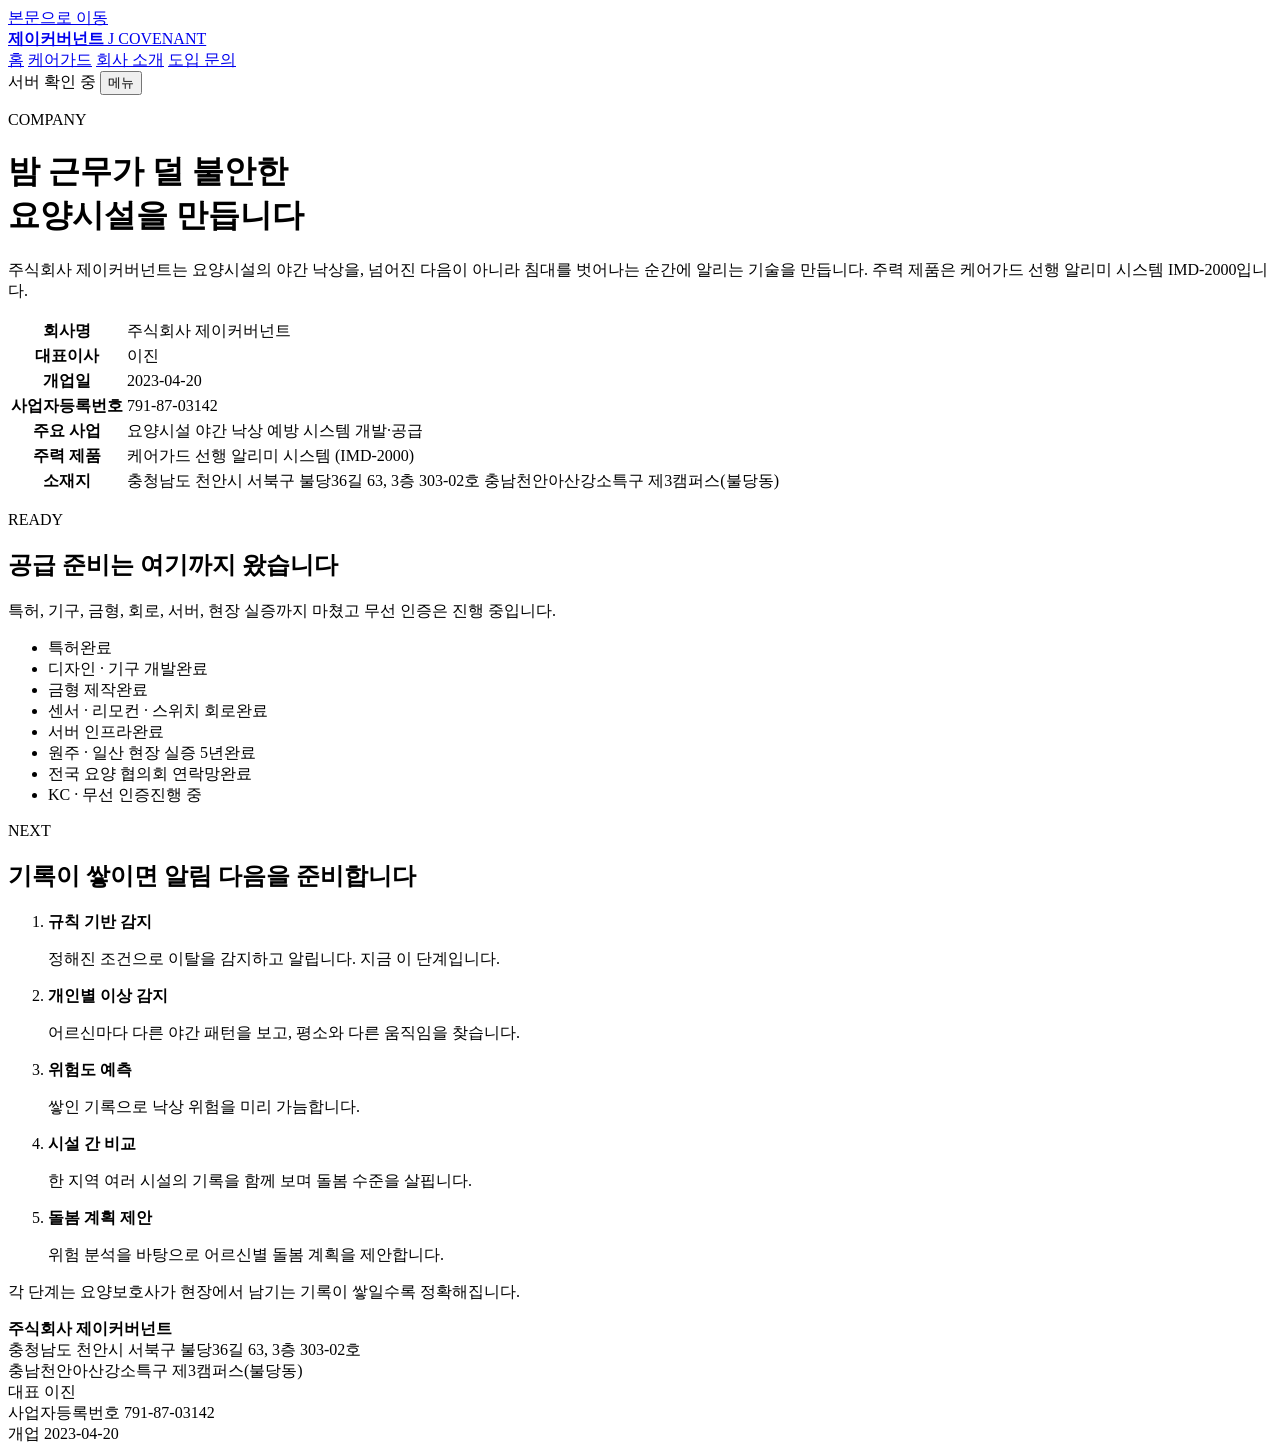
==== src/main/resources/static/company.html @ a254a749 "제이커버넌트 홈페이지를 j01에 올리고, 이후 수정마다 동기화하도록 한다." ====
<!DOCTYPE html>
<html lang="ko">
<head>
  <meta charset="UTF-8">
  <meta name="viewport" content="width=device-width, initial-scale=1">
  <title>회사 소개 · 제이커버넌트</title>
  <meta name="description" content="주식회사 제이커버넌트는 요양시설 야간 낙상 예방 시스템 케어가드를 개발하고 공급합니다.">
  <link rel="icon" href="/favicon.svg" type="image/svg+xml">
  <link rel="preconnect" href="https://fonts.googleapis.com">
  <link rel="preconnect" href="https://fonts.gstatic.com" crossorigin>
  <link href="https://fonts.googleapis.com/css2?family=Noto+Sans+KR:wght@400;600;700&family=Noto+Serif+KR:wght@600&display=swap" rel="stylesheet">
  <link rel="stylesheet" href="/css/style.css">
</head>
<body>
  <a class="skip" href="#main">본문으로 이동</a>
  <header class="site-header">
    <a class="brand" href="/">
      <span class="mark" aria-hidden="true"></span>
      <span>
        <strong>제이커버넌트</strong>
        <span>J COVENANT</span>
      </span>
    </a>
    <nav id="site-nav" class="site-nav" aria-label="주요">
      <a href="/">홈</a>
      <a href="/product.html">케어가드</a>
      <a href="/company.html" aria-current="page">회사 소개</a>
      <a href="/contact.html">도입 문의</a>
    </nav>
    <span class="server-pill" id="server-pill">서버 확인 중</span>
    <button class="nav-toggle" type="button" aria-expanded="false" aria-controls="site-nav">메뉴</button>
  </header>

  <main id="main">
    <header class="page-hero">
      <p class="eyebrow">COMPANY</p>
      <h1>밤 근무가 덜 불안한<br>요양시설을 만듭니다</h1>
      <p class="lead">주식회사 제이커버넌트는 요양시설의 야간 낙상을, 넘어진 다음이 아니라 침대를 벗어나는 순간에 알리는 기술을 만듭니다. 주력 제품은 케어가드 선행 알리미 시스템 IMD-2000입니다.</p>
    </header>

    <section class="section">
      <div class="table-wrap">
        <table>
          <tbody>
            <tr><th>회사명</th><td data-field="name">주식회사 제이커버넌트</td></tr>
            <tr><th>대표이사</th><td data-field="ceo">이진</td></tr>
            <tr><th>개업일</th><td data-field="founded">2023-04-20</td></tr>
            <tr><th>사업자등록번호</th><td data-field="businessNumber">791-87-03142</td></tr>
            <tr><th>주요 사업</th><td data-field="business">요양시설 야간 낙상 예방 시스템 개발·공급</td></tr>
            <tr><th>주력 제품</th><td><span data-field="product">케어가드 선행 알리미 시스템</span> (<span data-field="productCode">IMD-2000</span>)</td></tr>
            <tr><th>소재지</th><td><span data-field="address">충청남도 천안시 서북구 불당36길 63, 3층 303-02호</span> <span data-field="addressDetail">충남천안아산강소특구 제3캠퍼스(불당동)</span></td></tr>
          </tbody>
        </table>
      </div>
    </section>

    <section class="section split">
      <div>
        <p class="kicker">READY</p>
        <h2>공급 준비는 여기까지 왔습니다</h2>
        <p>특허, 기구, 금형, 회로, 서버, 현장 실증까지 마쳤고 무선 인증은 진행 중입니다.</p>
      </div>
      <ul class="ready">
        <li><span>특허</span><span class="tag">완료</span></li>
        <li><span>디자인 · 기구 개발</span><span class="tag">완료</span></li>
        <li><span>금형 제작</span><span class="tag">완료</span></li>
        <li><span>센서 · 리모컨 · 스위치 회로</span><span class="tag">완료</span></li>
        <li><span>서버 인프라</span><span class="tag">완료</span></li>
        <li><span>원주 · 일산 현장 실증 5년</span><span class="tag">완료</span></li>
        <li><span>전국 요양 협의회 연락망</span><span class="tag">완료</span></li>
        <li><span>KC · 무선 인증</span><span class="tag wait">진행 중</span></li>
      </ul>
    </section>

    <section class="section">
      <p class="kicker">NEXT</p>
      <h2>기록이 쌓이면 알림 다음을 준비합니다</h2>
      <ol class="roadmap">
        <li><div><strong>규칙 기반 감지</strong><p>정해진 조건으로 이탈을 감지하고 알립니다. 지금 이 단계입니다.</p></div></li>
        <li><div><strong>개인별 이상 감지</strong><p>어르신마다 다른 야간 패턴을 보고, 평소와 다른 움직임을 찾습니다.</p></div></li>
        <li><div><strong>위험도 예측</strong><p>쌓인 기록으로 낙상 위험을 미리 가늠합니다.</p></div></li>
        <li><div><strong>시설 간 비교</strong><p>한 지역 여러 시설의 기록을 함께 보며 돌봄 수준을 살핍니다.</p></div></li>
        <li><div><strong>돌봄 계획 제안</strong><p>위험 분석을 바탕으로 어르신별 돌봄 계획을 제안합니다.</p></div></li>
      </ol>
      <p>각 단계는 요양보호사가 현장에서 남기는 기록이 쌓일수록 정확해집니다.</p>
    </section>
  </main>

  <footer class="site-footer">
    <div>
      <strong data-field="name">주식회사 제이커버넌트</strong><br>
      <span data-field="address">충청남도 천안시 서북구 불당36길 63, 3층 303-02호</span><br>
      <span data-field="addressDetail">충남천안아산강소특구 제3캠퍼스(불당동)</span>
    </div>
    <div>
      대표 <span data-field="ceo">이진</span><br>
      사업자등록번호 <span data-field="businessNumber">791-87-03142</span><br>
      개업 <span data-field="founded">2023-04-20</span>
    </div>
  </footer>
  <script src="/js/main.js"></script>
</body>
</html>
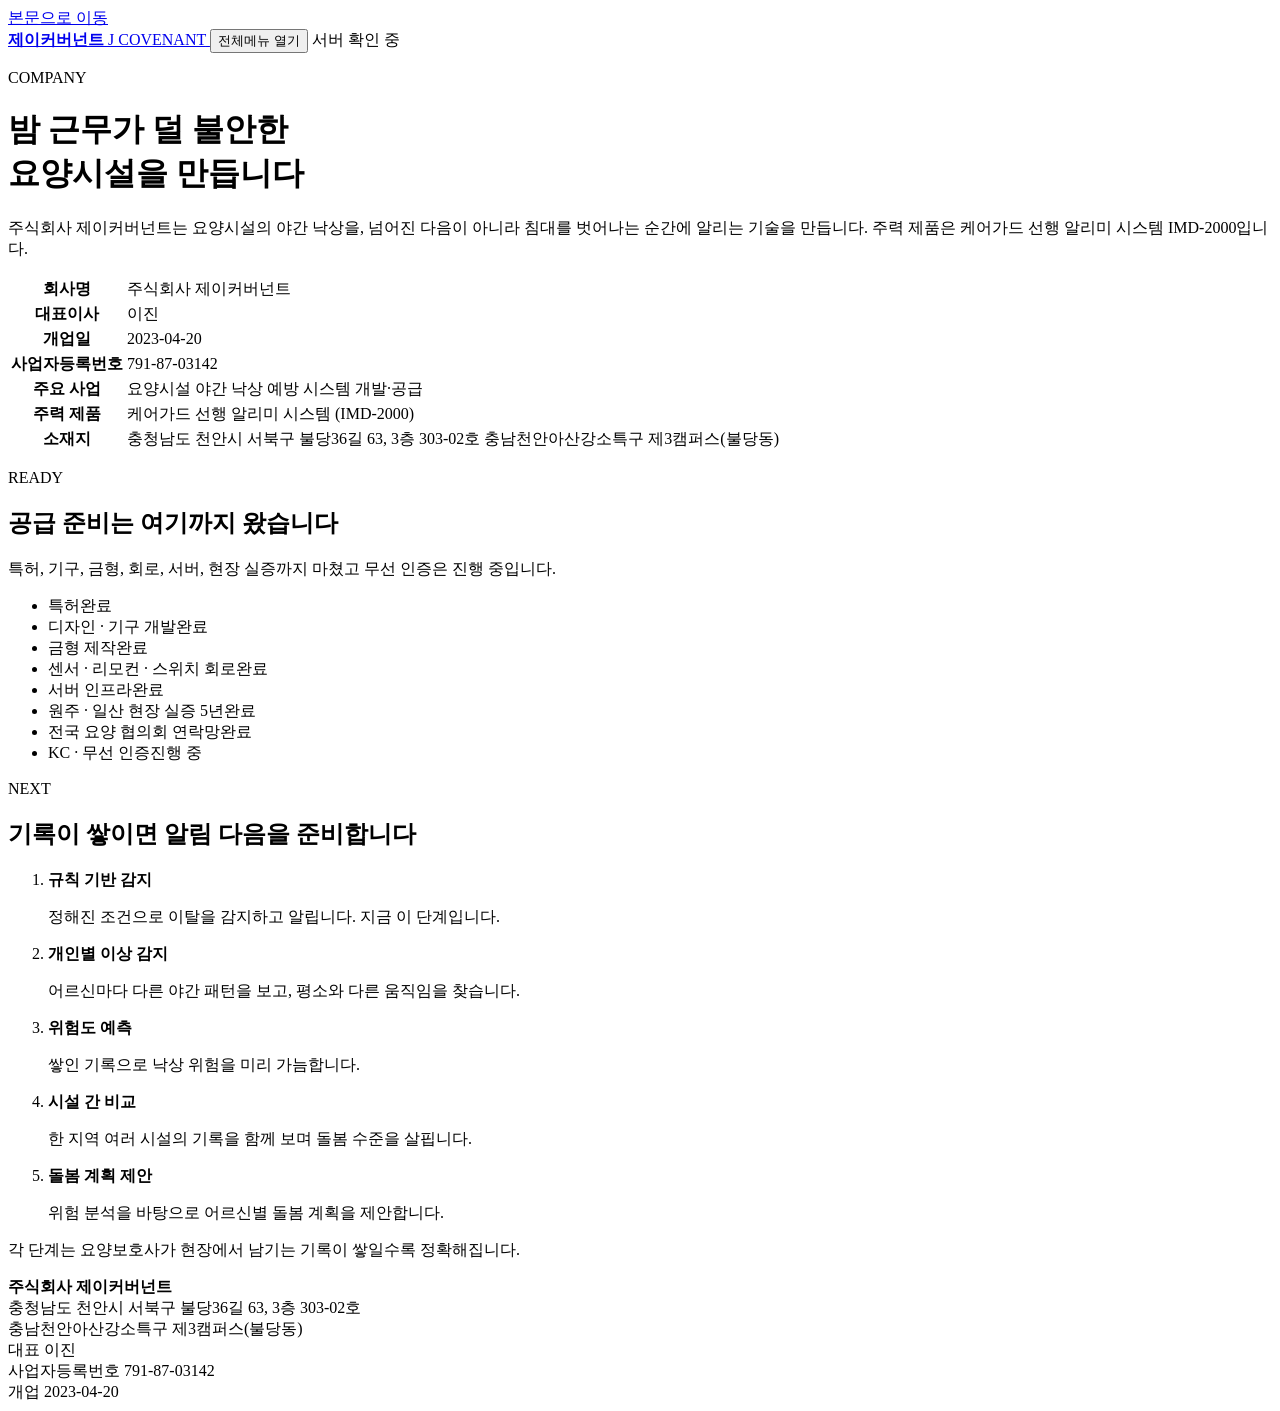
==== commit d0a76c0b: "상단 = 버튼으로 전체 메뉴가 열리게 한다." ====
--- a/src/main/resources/static/company.html
+++ b/src/main/resources/static/company.html
@@ -9,7 +9,7 @@
   <link rel="preconnect" href="https://fonts.googleapis.com">
   <link rel="preconnect" href="https://fonts.gstatic.com" crossorigin>
   <link href="https://fonts.googleapis.com/css2?family=Noto+Sans+KR:wght@400;600;700&family=Noto+Serif+KR:wght@600&display=swap" rel="stylesheet">
-  <link rel="stylesheet" href="/css/style.css">
+  <link rel="stylesheet" href="/css/style.css?v=3">
 </head>
 <body>
   <a class="skip" href="#main">본문으로 이동</a>
@@ -21,15 +21,22 @@
         <span>J COVENANT</span>
       </span>
     </a>
-    <nav id="site-nav" class="site-nav" aria-label="주요">
-      <a href="/">홈</a>
-      <a href="/product.html">케어가드</a>
-      <a href="/company.html" aria-current="page">회사 소개</a>
-      <a href="/contact.html">도입 문의</a>
+    <button class="menu-equals" type="button" aria-expanded="false" aria-controls="full-menu">
+      <span class="equals" aria-hidden="true"></span>
+      <span class="sr-only">전체메뉴 열기</span>
+    </button>
+    <span class="server-pill" id="server-pill">서버 확인 중</span>
+  </header>
+  <div id="full-menu" class="full-menu" hidden>
+    <div class="full-menu-reveal" aria-hidden="true"></div>
+    <nav class="full-menu-panel" aria-label="전체">
+      <p class="kicker">MENU</p>
+      <a class="item" href="/"><span>홈</span><small>밤을 지키는 기술</small></a>
+      <a class="item" href="/product.html"><span>케어가드</span><small>IMD-2000</small></a>
+      <a class="item" href="/company.html" aria-current="page"><span>회사 소개</span><small>제이커버넌트</small></a>
+      <a class="item" href="/contact.html"><span>도입 문의</span><small>시설 상담</small></a>
     </nav>
-    <span class="server-pill" id="server-pill">서버 확인 중</span>
-    <button class="nav-toggle" type="button" aria-expanded="false" aria-controls="site-nav">메뉴</button>
-  </header>
+  </div>
 
   <main id="main">
     <header class="page-hero">
@@ -98,6 +105,6 @@
       개업 <span data-field="founded">2023-04-20</span>
     </div>
   </footer>
-  <script src="/js/main.js"></script>
+  <script src="/js/main.js?v=2"></script>
 </body>
 </html>
